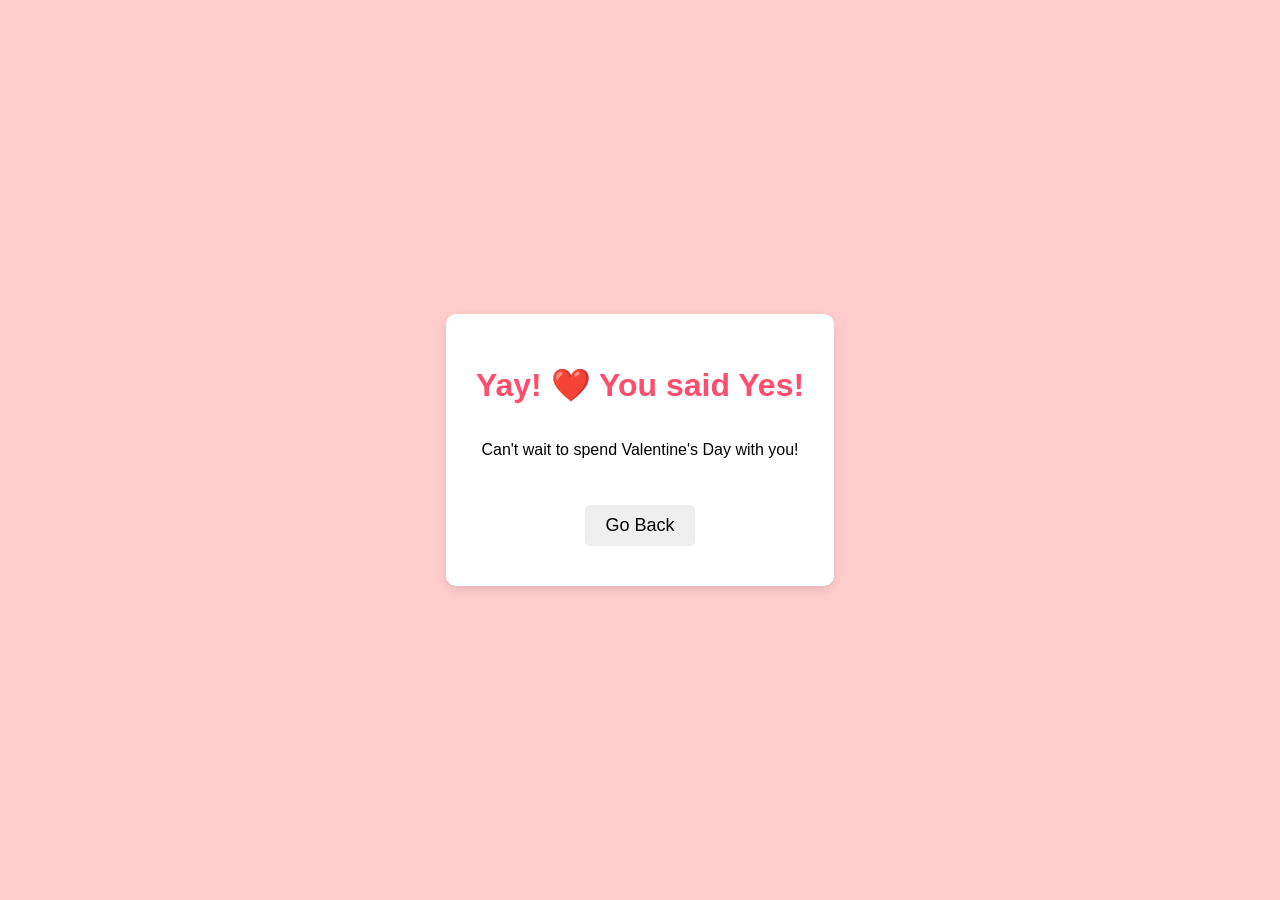
==== valentine.html @ 66582e73 "Add files via upload" ====
<!DOCTYPE html>
<html lang="en">
<head>
    <meta charset="UTF-8">
    <meta name="viewport" content="width=device-width, initial-scale=1.0">
    <title>Valentine's Day Proposal Accepted!</title>
    <link rel="stylesheet" href="styles.css">
</head>
<body>
    <div class="container">
        <h1>Yay! ❤️ You said Yes!</h1>
        <p>Can't wait to spend Valentine's Day with you!</p>
        <div class="buttons">
            <a href="index.html">
                <button>Go Back</button>
            </a>
        </div>
    </div>
</body>
</html>
---- styles.css ----
body {
    font-family: Arial, sans-serif;
    display: flex;
    justify-content: center;
    align-items: center;
    height: 100vh; /* Makes sure the body takes up full height */
    margin: 0;
    background-color: #ffcccc; /* Light pink background */
}

.container {
    background: white;
    padding: 30px;
    border-radius: 10px;
    box-shadow: 0 4px 10px rgba(0, 0, 0, 0.1);
    display: flex;
    justify-content: center;
    align-items: center;
    flex-direction: column;
    text-align: center; /* Center the text inside the container */
}

h1 {
    color: #ff4d6d; /* Valentine's color */
}

.buttons {
    margin-top: 20px;
}

button {
    font-size: 18px;
    padding: 10px 20px;
    margin: 10px;
    border: none;
    cursor: pointer;
    border-radius: 5px;
    transition: 0.3s;
}

#yesBtn {
    background-color: #ff4d6d;
    color: white;
}

#noBtn {
    background-color: #fa85bf;
    color: rgb(255, 255, 255);
}

#yesBtn:hover {
    background-color: #ff1f4d;
}

#noBtn:hover {
    transition: transform 0.2s ease-out; /* Smooth animation when hovering */
}
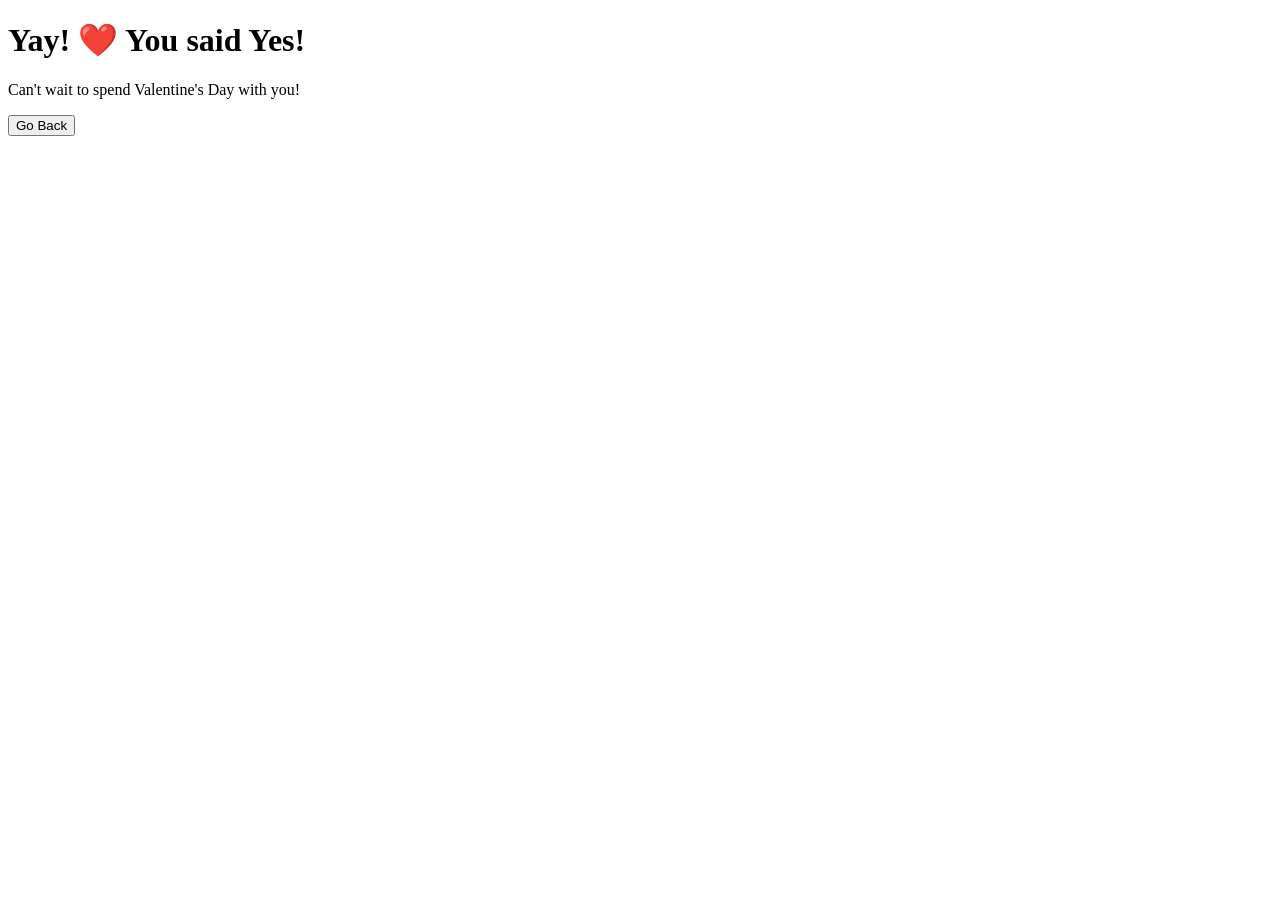
==== commit 3ffcf6d4: "Update valentine.html" ====
--- a/valentine.html
+++ b/valentine.html
@@ -4,17 +4,21 @@
     <meta charset="UTF-8">
     <meta name="viewport" content="width=device-width, initial-scale=1.0">
     <title>Valentine's Day Proposal Accepted!</title>
-    <link rel="stylesheet" href="styles.css">
+    <link rel="stylesheet" href="style.css">
 </head>
 <body>
-    <div class="container">
-        <h1>Yay! ❤️ You said Yes!</h1>
+    <!-- Added an ID to the container for specific styling -->
+    <div class="container" id="valentine-container">
+        <!-- Wrapped the heart in a span to animate it -->
+        <h1>Yay! <span class="heart-pulse">❤️</span> You said Yes!</h1>
         <p>Can't wait to spend Valentine's Day with you!</p>
         <div class="buttons">
             <a href="index.html">
-                <button>Go Back</button>
+                <!-- Added an ID to the button for specific styling -->
+                <button id="goBackBtn">Go Back</button>
             </a>
         </div>
     </div>
 </body>
 </html>
+
